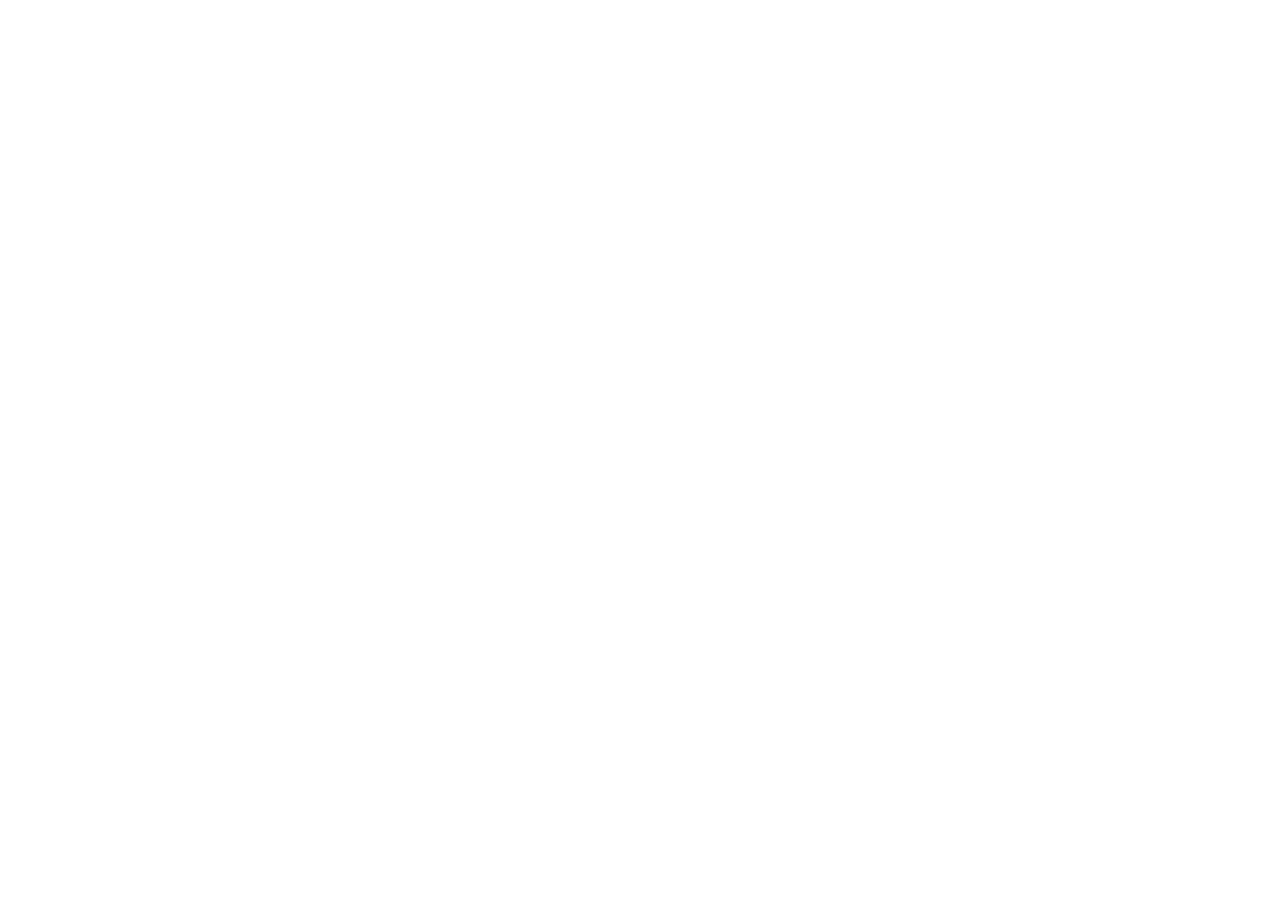
==== ADDPAGE.html @ 8992bf3f "date 9/1" ====
<!DOCTYPE html>
<html lang="en">
<head>
 
    <link rel="preconnect" href="https://fonts.googleapis.com">
    <link rel="preconnect" href="https://fonts.gstatic.com" crossorigin>
    <link href="https://fonts.googleapis.com/css2?family=DynaPuff&display=swap" rel="stylesheet">


    <title>Document</title>
</head>
<body>
    
</body>
</html>
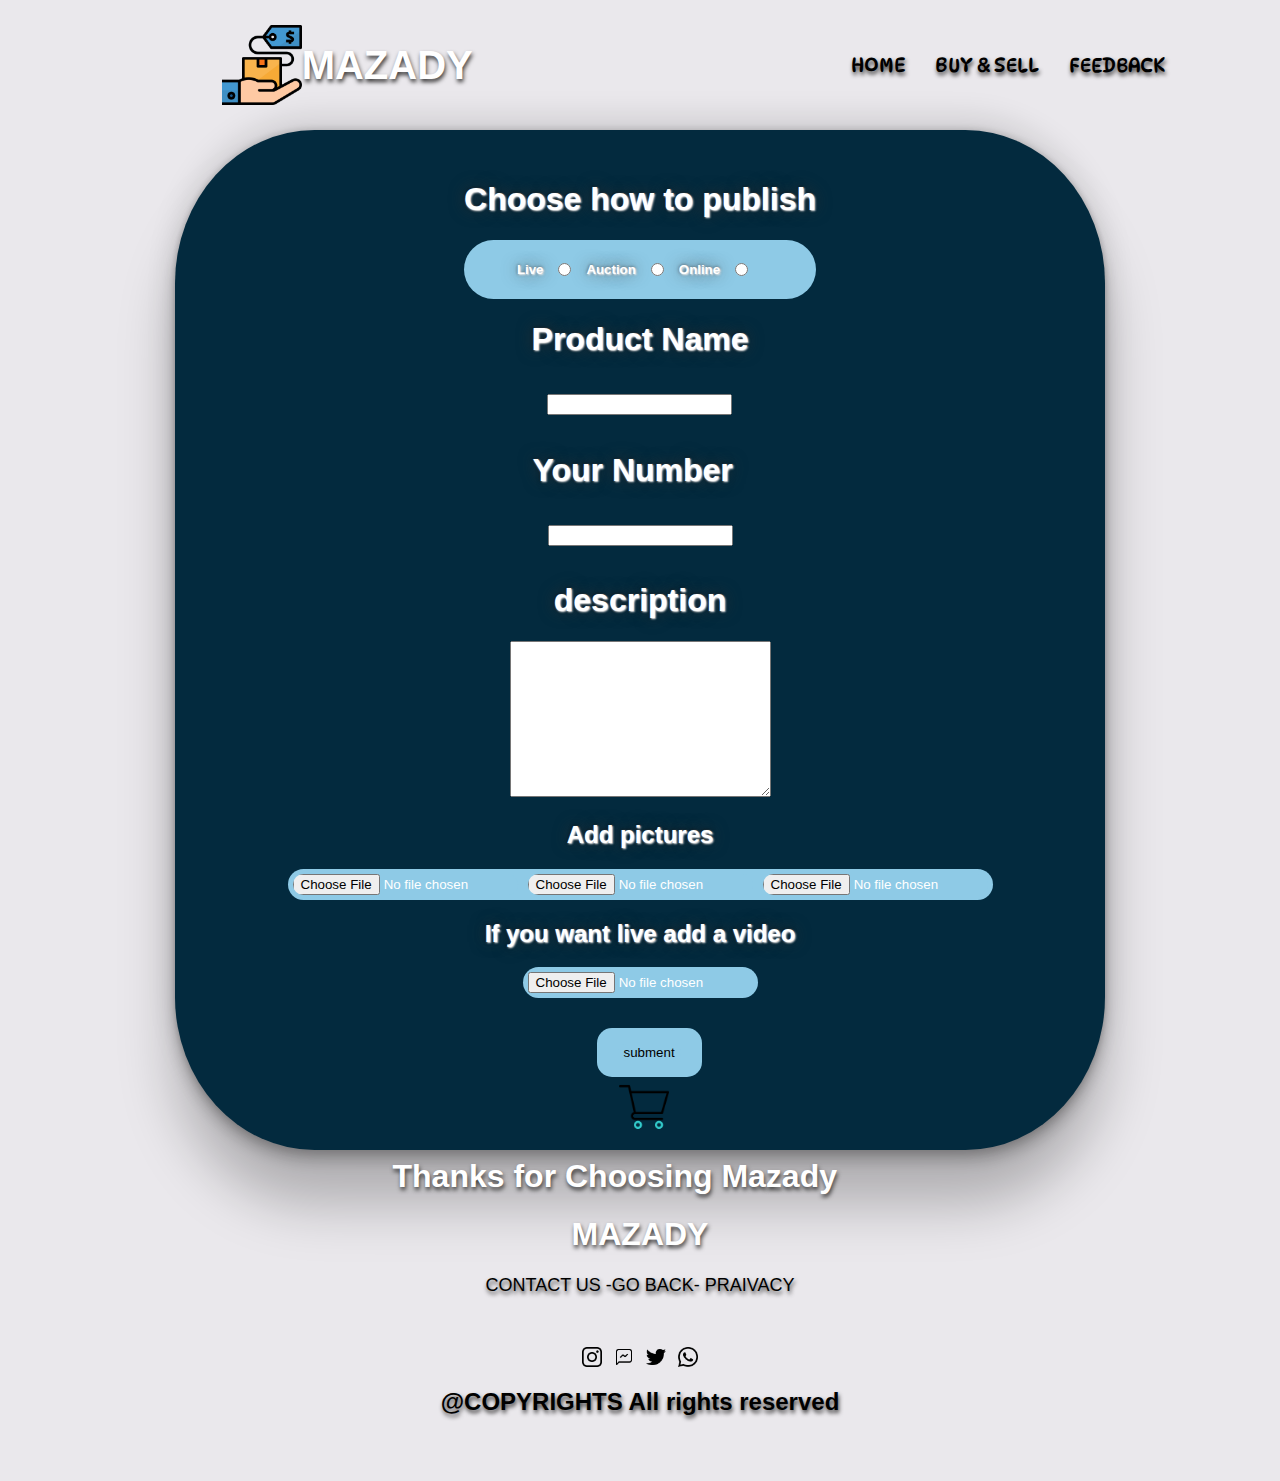
==== commit 317055b0: "100%done" ====
--- a/ADDPAGE.html
+++ b/ADDPAGE.html
@@ -1,15 +1,178 @@
 <!DOCTYPE html>
 <html lang="en">
 <head>
- 
+ <link rel="stylesheet" href="ADDPAGEc.css">
     <link rel="preconnect" href="https://fonts.googleapis.com">
     <link rel="preconnect" href="https://fonts.gstatic.com" crossorigin>
     <link href="https://fonts.googleapis.com/css2?family=DynaPuff&display=swap" rel="stylesheet">
 
+    <link rel="icon" href="./pics/trade.png">
 
-    <title>Document</title>
+    <title>ADD Here</title>
 </head>
 <body>
     
+
+<div id="headcontainer" class="as">
+
+    <div class="header-left">
+
+<img src="pics/trade.png" alt="logo">
+
+
+ <h1> MAZADY </h1>
+
+
+     </div >
+
+      <div  class="header-center" > 
+        
+
+         <a class="as" href="HOMEPAGE.html">HOME</a>
+
+         <a class="as" href="buy$sell.html">BUY & SELL</a>
+        
+         <a class="as" href="feedback.html">FEEDBACK</a>
+
+         
+
+       
+
+        
+     </div> 
+
+ 
+   
+
+ 
+
+    <div  class="dropdown">
+
+        
+        <button  class="dropbtn"><img src="pics/menu-button-of-three-horizontal-lines.png" alt="menu"></button>
+         <div class="dropdown-content">
+            
+         
+          <a href="loginpage.html"><img src="pics/user.png" alt=""  >Log in</a>
+           <a href="ADDTRANS.html"><img src="pics/plus.png" alt=""> ADD </a>
+           <a href="contactus.html"><img src="pics/contact-mail.png" alt=""> CONTACT US </a>
+           <a href="https://www.instagram.com/"> <img src="pics/instagram.png" alt=""> INSTAGARAM </a>
+         </div>
+        
+      </div>
+
+      
+     
+</div>
+
+<div class="containers">
+
+<div>
+
+<section>
+
+<form action="https://formsubmit.co/12aligo34letsgo@gmail.com" method="post">
+
+<div class="first">
+
+   <label for="type">
+    
+    <h1>Choose how to publish </h1>
+    <div class="next">
+      
+   <h5>Live</h5> <input type="radio" name="type" id="sello">
+   <h5>Auction</h5> <input type="radio" name="type" id="sello">
+   <h5>Online</h5> <input type="radio" name="type" id="sello">
+</div>
+
+
+
+</label>
+
+<div class="lab">
+<label for="Name"><h1>Product Name</h1><input type="text"></label>
+<label for="number"><h1>Your Number</h1><input type="number"></label>
+
+<label for="description"><h1 class="lab">description</h1><textarea name="description" id="description" maxlength="255" cols="30" rows="10"></textarea></label>
+
+<h2>Add pictures</h2>
+<div class="next">
+<label for="picture"><input type="file" name="picture"  style="background-color: #8ECAE6 ; width: 25vh; margin: 5px;border-radius: 15vh;" id="avatar" required></label>
+<label for="picture"><input type="file" name="picture"    style="background-color: #8ECAE6 ; width: 25vh; margin: 5px;border-radius: 15vh;" id="avatar" required></label>
+<label for="picture"><input type="file" name="picture"   style="background-color: #8ECAE6 ; width: 25vh; margin: 5px; border-radius: 15vh;" id="avatar"></label>
+</div>
+<h2>If you want live add a video </h2>
+<div class="next">
+     
+    <label for="vid"><input type="file" style="background-color: #8ECAE6 ; width: 25vh; margin: 5px;" name="vid" id="vid"></label>
+
+
+</div>
+
+
+</div>
+
+
+</div>
+
+
+
+<button class="centers"><input  class="centerss" type="submit" value="subment"></button>
+</form>
+
+
+</section>
+<img src="pics/shopping-cart.png" style="width: 50px  ; justify-content: center; margin-left: 38.5vh; margin-top: 5px;" alt="">
+
+<h1 style="margin-left: 120px;">Thanks for Choosing Mazady</h1>
+</div>
+
+
+
+</div>
+
+<footer class="footer">
+
+
+    <div class="texty">
+ 
+
+        <h1>MAZADY</h1>
+
+        
+
+
+    </div>
+
+    <div class="btwe">
+ 
+
+    <a href="" style="color:black; text-decoration: none; font-size: large;  ">   CONTACT US </a>
+
+    <a href="" style="color:black; text-decoration: none; font-size: large;  ">-GO BACK- </a>
+
+    <a href="" style="color:black; text-decoration: none; font-size: large;  "> PRAIVACY</a>
+
+     
+    </div>
+
+    <div class="source" >
+
+    <a href=""><button  class="source"><img src="pics/instagram (1).png" alt=""></button></a>
+
+    <a href=""><button  class="source"><img src="pics/message.png" alt=""></button></a>
+
+    <a href=""><button  class="source"><img src="pics/twitter.png" alt=""></button></a>
+
+    <a href=""><button  class="source"><img src="pics/whatsapp.png" alt=""></button></a>
+
+    </div>
+
+
+    <h2 style="color: black;">@COPYRIGHTS All rights reserved</h2>
+
+</footer>
+
+
 </body>
 </html>--- a/ADDPAGEc.css
+++ b/ADDPAGEc.css
@@ -0,0 +1,456 @@
+#headcontainer{
+
+    display: flex;
+
+    justify-content: space-around;
+
+
+   
+
+
+ width: 195vh;
+
+ height: 70px;
+
+ padding: 15px;
+
+ /* box-shadow: rgba(0, 0, 0, 0.25) 0px 54px 55px, rgba(0, 0, 0, 0.12) 0px -12px 30px, rgba(0, 0, 0, 0.12) 0px 4px 6px, rgba(0, 0, 0, 0.17) 0px 12px 13px, rgba(0, 0, 0, 0.09) 0px -3px 5px; */
+
+ color: #FFFFFF;
+
+ text-shadow: 1px 3px 4px #3b3a3a;
+
+ font-size: 20px;
+
+ font-family: Verdana, Geneva, Tahoma, sans-serif ;
+
+ 
+  transition: 0.5s ;
+
+ 
+
+}
+
+
+
+
+ .dropdown button img{
+width: 30px;
+
+height: 30px;
+
+}
+
+ .dropdown button {
+
+   background-color: transparent;
+
+   border: 0px;
+
+   border-radius: 50%;
+
+   padding: 10px;
+
+   transition: 0.5s;
+
+   
+}
+
+
+.dropdown button:hover{
+
+    margin-bottom: 15px;
+
+    cursor:pointer;
+
+   opacity: 0.5;
+
+   border-radius: 50%;
+    
+   transition: 0.5s;
+
+}
+
+body{
+
+   margin: auto;
+
+    font-family: Verdana, Geneva, Tahoma, sans-serif;
+
+    text-decoration: none;
+
+    background-color: #D9D9D9;
+
+    text-shadow: 1px 3px 4px #3b3a3a;
+
+    background-color: #eae8ec;
+
+}
+
+.header-left{
+
+    display: flex;
+
+    justify-content: left;
+
+    align-items: center;
+
+    margin: 20px;
+
+    padding: 5px;
+
+    transition: 0.5s;
+
+
+
+
+}
+
+.header-left:hover{
+
+    margin-top: 5px;
+
+   
+
+    transition: 0.5s;
+}
+
+.header-left img{
+
+    width: 80px;
+
+    height: 80px;
+
+    transition: 0.5s;
+}
+
+.header-right{
+
+    display: flex;
+
+    justify-content: right;
+
+    align-items: center;
+}
+
+.header-center{
+
+    display: flex;
+
+    justify-content: space-evenly;
+
+    align-items: center;
+
+    padding: 5px;
+
+    margin-right: 50px;
+
+    transition: 0.5s;
+
+}
+
+.as{
+
+    color: black;
+
+    margin: 15px;
+
+    text-decoration: none;
+
+    transition: 0.5s;
+
+    font-family: 'DynaPuff', cursive;
+
+}
+
+.as:hover{
+
+  margin-top: 5px;
+
+  padding: 5px;
+ 
+  transition: 0.5s;
+}
+
+
+.dropbtn {
+    background-color: transparent;
+    color: white;
+    padding: 5;
+    font-size: 16px;
+    border: none;
+
+
+
+    
+  }
+  
+  /* The container <div> - needed to position the dropdown content */
+  .dropdown {
+    position: relative;
+    display: inline-block;
+    margin-right: px;
+  }
+  
+  /* Dropdown Content (Hidden by Default) */
+  .dropdown-content {
+    display: none;
+    position:absolute;
+    background-color: #f1f1f1;
+    width: 250px;
+    box-shadow: 0px 8px 16px 0px rgba(0,0,0,0.2);
+    z-index: 1;
+   justify-content: left;
+   align-items: left;
+
+   border-radius: 15px;
+
+   
+
+
+  }
+  
+  /* Links inside the dropdown */
+  .dropdown-content a {
+    color: black;
+    padding: 12px 16px;
+    text-decoration: none;
+    display: block;
+    justify-content: left;
+    align-items: left;
+  }
+  
+  /* Change color of dropdown links on hover */
+  .dropdown-content a:hover {background-color: #ddd;}
+  
+  /* Show the dropdown menu on hover */
+  .dropdown:hover .dropdown-content {display: block;}
+  
+  /* Change the background color of the dropdown button when the dropdown content is shown */
+  .dropdown:hover .dropbtn {background-color:transparent;}
+
+  .dropdown img{
+
+ width: 20px;
+
+  }
+
+  .dropbtn img{
+
+  width: 32px;
+
+  }
+
+  .footer{
+
+    display: flex;
+    
+    
+    
+    align-items: center;
+    
+    bottom: 1;
+    
+    color: white;
+    
+    margin: 15px;
+    
+    padding: 30px;
+    
+    flex-direction: column;
+    
+    
+    
+    } 
+    
+    
+    
+    
+    
+    .texty{
+    
+      display: flex;
+    
+      flex-direction: row;
+    
+      justify-content: space-around;
+    
+      align-items: center;
+    
+    
+    
+      
+    }
+    
+    .betw{
+    
+      display: flex;
+    
+      padding-left: 80px;
+    
+      justify-content: space-around;
+    
+      
+    
+    }
+    
+    .source{
+    
+    background-color: transparent;
+    
+    border: none;
+    
+    margin-top: 25px;
+    
+    transition: 0.5s;
+    
+    display: flex;
+    
+    }
+    
+    .source img {
+    
+    width: 20px;
+    
+    }
+    
+    .source:hover{
+    
+    margin-top: 15px;
+    
+    transition: 0.5s;
+    
+    
+    }
+
+    .containers{
+
+    display: flex;
+
+    justify-content: space-around;
+
+    background-color: #032a3e ;
+
+    width: 100vh;
+
+    height: 110vh;
+
+    margin: auto;
+
+    padding: 15px;
+
+    color:white;
+
+    border-radius: 15%;
+
+    box-shadow: rgba(0, 0, 0, 0.25) 0px 54px 55px, rgba(0, 0, 0, 0.12) 0px -12px 30px, rgba(0, 0, 0, 0.12) 0px 4px 6px, rgba(0, 0, 0, 0.17) 0px 12px 13px, rgba(0, 0, 0, 0.09) 0px -3px 5px;
+
+  
+    
+    }
+
+    .textbox{
+
+    background-color: #ddd;
+
+    width: 250px;
+
+    height: fit-content;
+
+    border-radius: 15vh;
+
+    text-align: center;
+
+   
+    }
+
+    .first{
+
+   display: flex;
+
+   justify-content: center;
+
+   align-items: center;
+
+   flex-direction: column;
+
+   margin: 15px;
+
+   border-radius: 50%;
+
+   text-shadow: none;
+
+   
+   text-shadow: 1px 1px 2px rgb(255, 255, 255), 0 0 1em rgb(46, 46, 47), 0 0 0.2em rgb(8, 8, 9);
+   
+
+    }
+
+    .next{
+
+      display: flex;
+      justify-content: center;
+     
+     
+      flex-direction: row;
+
+      background-color: #8ECAE6;
+       border: none;
+      border-radius: 15vh;
+      text-shadow: 1px 1px 2px rgb(255, 255, 255), 0 0 1em rgb(80, 80, 82), 0 0 0.2em rgb(52, 52, 54);
+    }
+
+
+    .lab{
+
+      display: flex;
+
+      justify-content: center;
+
+      flex-direction: column;
+
+      align-items: center;
+
+      
+
+
+    }
+
+    input{
+
+      transition: 0.5s;
+      margin: 15px;
+    }
+
+    input:hover{
+
+     padding: 5px;
+
+    
+
+    transition: 0.5s;
+    }
+
+    .centers{
+
+      justify-content: center;
+
+       margin-left: 36vh;
+      margin-top: 15px; 
+
+    
+
+      border: none;
+        
+      background-color: #8ECAE6;
+      border-radius: 15px;
+    }
+
+    .centerss{
+
+      border: none;
+      background-color: #8ECAE6;
+      border-radius: 15px;
+    }
+   
+
